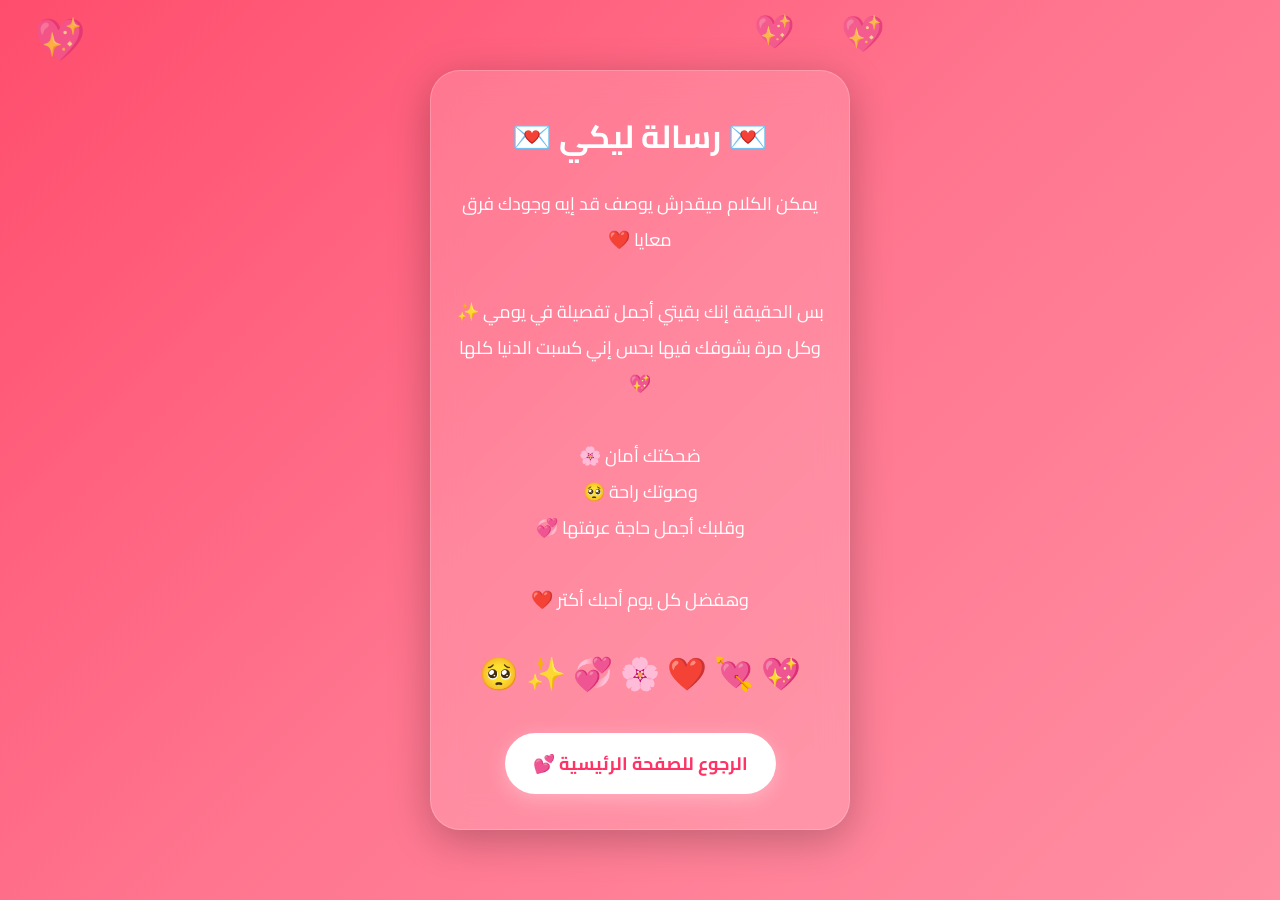
==== message.html @ d9415e1f "Add files via upload" ====
<!DOCTYPE html>
<html lang="ar" dir="rtl">
<head>
  <meta charset="UTF-8" />
  <meta name="viewport" content="width=device-width, initial-scale=1.0" />
  <title>رسالةل كنزي حب 💌</title>
  <link rel="stylesheet" href="style.css" />
</head>
<body>

<div class="hearts"></div>

<section class="message-page">
  <div class="message-box">

    <h1>💌 رسالة ليكي 💌</h1>

    <p>
      يمكن الكلام ميقدرش يوصف قد إيه وجودك فرق معايا ❤️<br><br>

      بس الحقيقة إنك بقيتي أجمل تفصيلة في يومي ✨<br>
      وكل مرة بشوفك فيها بحس إني كسبت الدنيا كلها 💖<br><br>

      ضحكتك أمان 🌸<br>
      وصوتك راحة 🥺<br>
      وقلبك أجمل حاجة عرفتها 💞<br><br>

      وهفضل كل يوم أحبك أكتر ❤️
    </p>

    <div class="emoji-big">
      💖 💘 ❤️ 🌸 💞 ✨ 🥺
    </div>

    <a href="index.html" class="love-btn">
      الرجوع للصفحة الرئيسية 💕
    </a>

  </div>
</section>

<script src="script.js"></script>
</body>
</html>
---- style.css ----
@import url('https://fonts.googleapis.com/css2?family=Cairo:wght@300;400;700&display=swap');

*{
  margin:0;
  padding:0;
  box-sizing:border-box;
  font-family:'Cairo', sans-serif;
}

body{
  background: linear-gradient(135deg,#ff4d6d,#ff758f,#ff8fa3);
  min-height:100vh;
  overflow:hidden;
  color:white;
}

.hero,
.message-page{
  display:flex;
  justify-content:center;
  align-items:center;
  min-height:100vh;
  padding:20px;
}

.glass,
.message-box{
  width:100%;
  max-width:420px;
  background:rgba(255,255,255,0.15);
  border:1px solid rgba(255,255,255,0.2);
  backdrop-filter:blur(15px);
  border-radius:30px;
  padding:35px 25px;
  text-align:center;
  box-shadow:0 10px 40px rgba(0,0,0,0.25);
  animation:fadeIn 1.5s ease;
}

h1{
  font-size:32px;
  margin-bottom:20px;
}

p{
  font-size:18px;
  line-height:2;
}

.emoji-row,
.emoji-big{
  margin-top:25px;
  font-size:32px;
  animation:pulse 2s infinite;
}

.love-btn{
  display:inline-block;
  margin-top:30px;
  padding:14px 28px;
  border-radius:50px;
  text-decoration:none;
  background:white;
  color:#ff3366;
  font-size:18px;
  font-weight:bold;
  transition:0.4s;
  box-shadow:0 5px 20px rgba(255,255,255,0.3);
}

.love-btn:hover{
  transform:scale(1.08);
  background:#ffe5ec;
}

.hearts{
  position:fixed;
  width:100%;
  height:100%;
  overflow:hidden;
  top:0;
  left:0;
  z-index:-1;
}

.heart{
  position:absolute;
  color:white;
  animation:float 8s linear infinite;
  opacity:0.7;
}

@keyframes float{
  0%{
    transform:translateY(100vh) scale(0);
  }
  100%{
    transform:translateY(-10vh) scale(1.5);
  }
}

@keyframes pulse{
  0%{
    transform:scale(1);
  }
  50%{
    transform:scale(1.1);
  }
  100%{
    transform:scale(1);
  }
}

@keyframes fadeIn{
  from{
    opacity:0;
    transform:translateY(30px);
  }
  to{
    opacity:1;
    transform:translateY(0);
  }
}

@media(max-width:500px){

  h1{
    font-size:26px;
  }

  p{
    font-size:16px;
  }

  .emoji-row,
  .emoji-big{
    font-size:26px;
  }

  .love-btn{
    width:100%;
  }
}
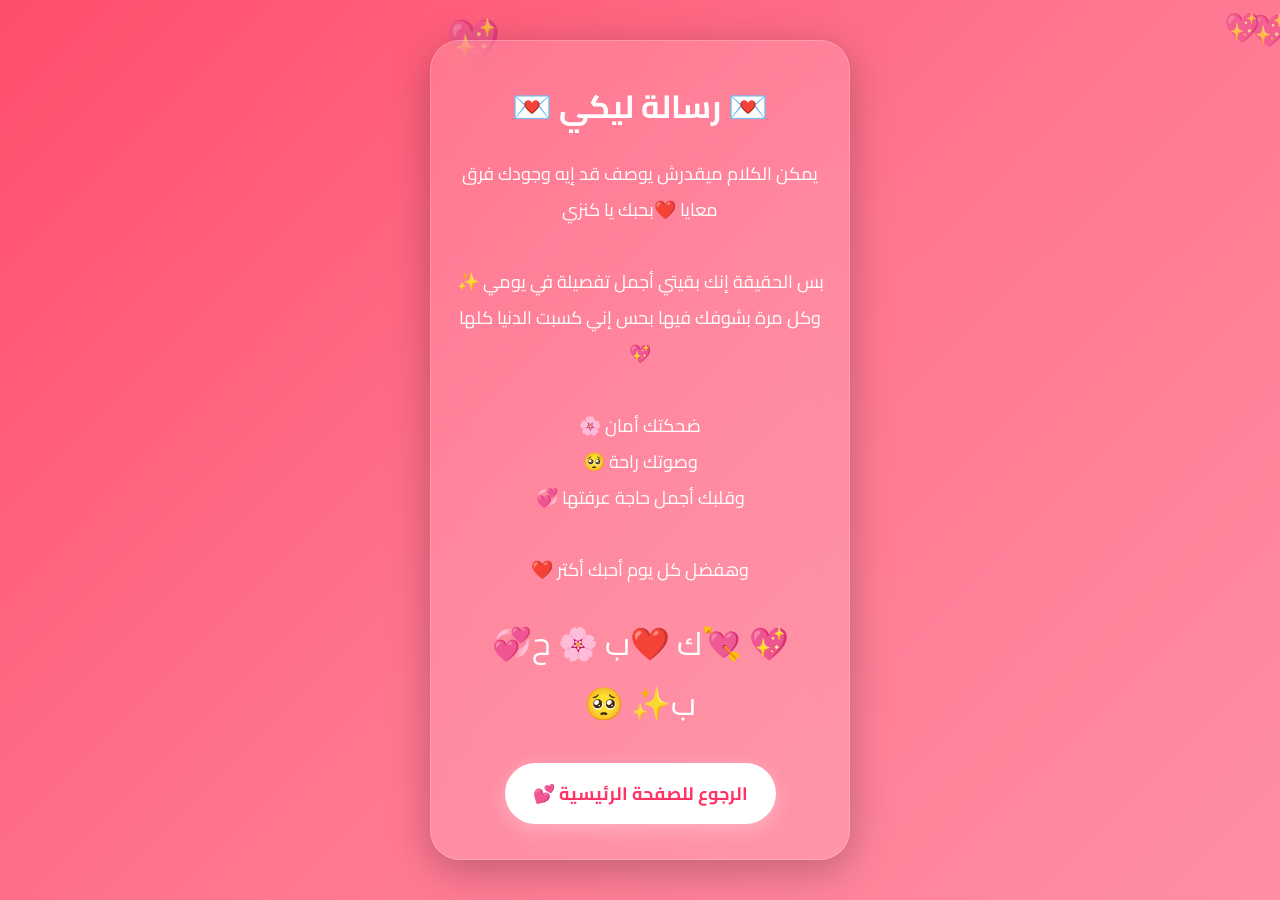
==== commit 2993476e: "Add files via upload" ====
--- a/message.html
+++ b/message.html
@@ -16,7 +16,7 @@
     <h1>💌 رسالة ليكي 💌</h1>
 
     <p>
-      يمكن الكلام ميقدرش يوصف قد إيه وجودك فرق معايا ❤️<br><br>
+      يمكن الكلام ميقدرش يوصف قد إيه وجودك فرق معايا ❤️بحبك يا كنزي<br><br>
 
       بس الحقيقة إنك بقيتي أجمل تفصيلة في يومي ✨<br>
       وكل مرة بشوفك فيها بحس إني كسبت الدنيا كلها 💖<br><br>
@@ -29,7 +29,7 @@
     </p>
 
     <div class="emoji-big">
-      💖 💘 ❤️ 🌸 💞 ✨ 🥺
+      💖 💘ك ❤️ب 🌸 ح💞 ب✨ 🥺
     </div>
 
     <a href="index.html" class="love-btn">
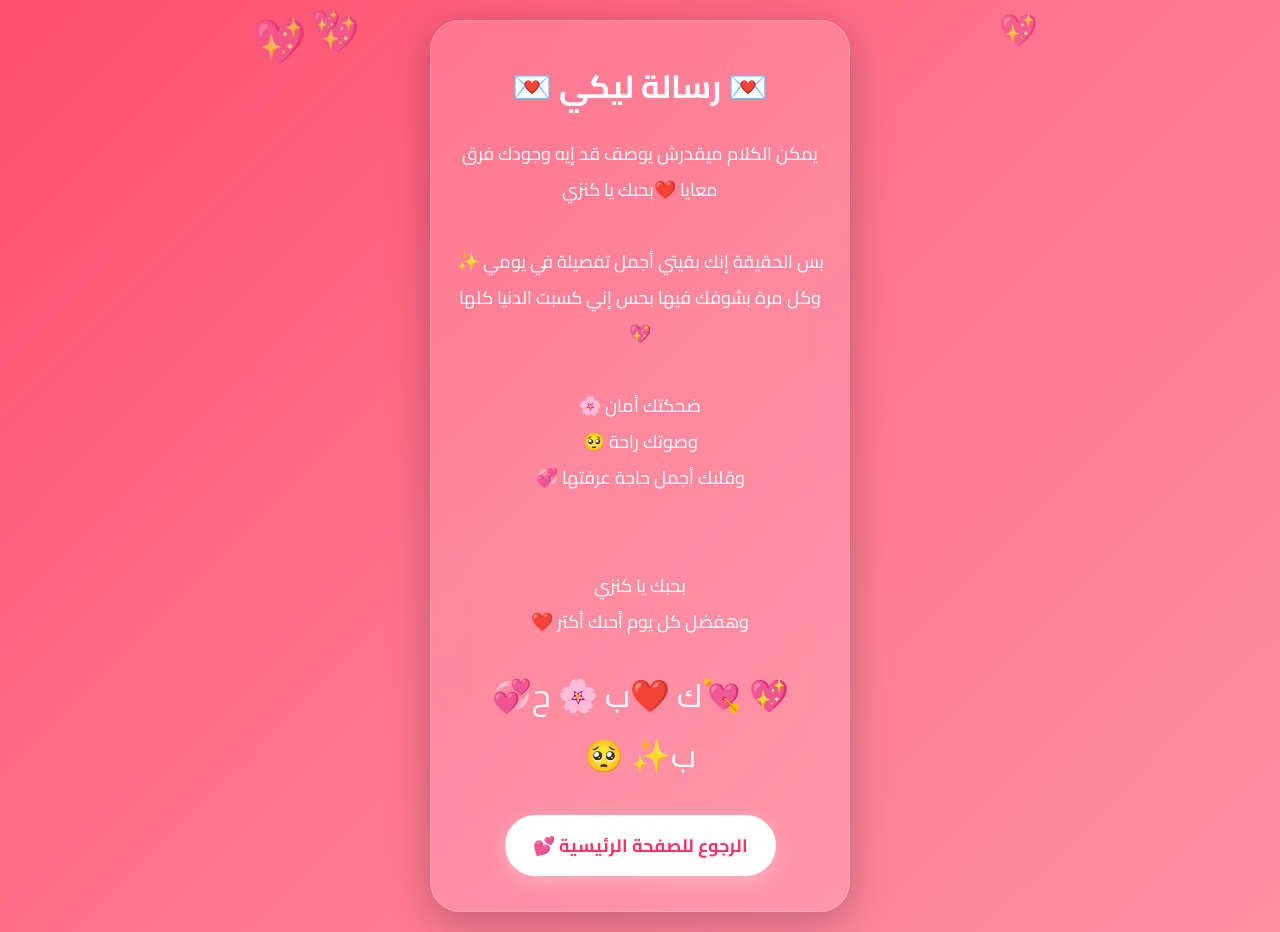
==== commit 4b914252: "Add love message in Arabic to message.html" ====
--- a/message.html
+++ b/message.html
@@ -24,6 +24,7 @@
       ضحكتك أمان 🌸<br>
       وصوتك راحة 🥺<br>
       وقلبك أجمل حاجة عرفتها 💞<br><br>
+       <br> بحبك يا كنزي <br> 
 
       وهفضل كل يوم أحبك أكتر ❤️
     </p>
@@ -41,4 +42,4 @@
 
 <script src="script.js"></script>
 </body>
-</html>+</html>
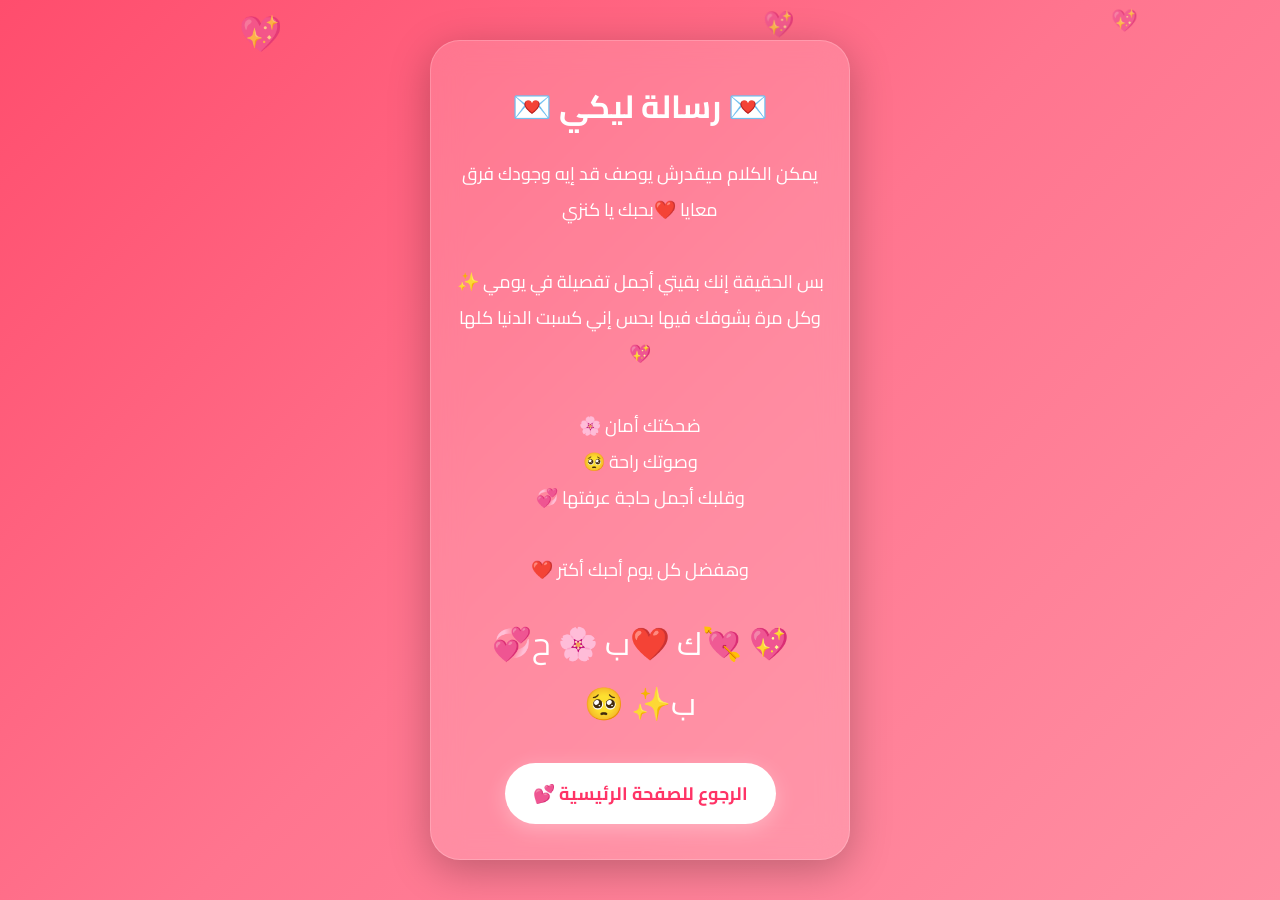
==== commit 1c2598a3: "Remove line 'بحبك يا كنزي' from message.html Removed a line expressing love in Arabic." ====
--- a/message.html
+++ b/message.html
@@ -24,7 +24,6 @@
       ضحكتك أمان 🌸<br>
       وصوتك راحة 🥺<br>
       وقلبك أجمل حاجة عرفتها 💞<br><br>
-       <br> بحبك يا كنزي <br> 
 
       وهفضل كل يوم أحبك أكتر ❤️
     </p>
